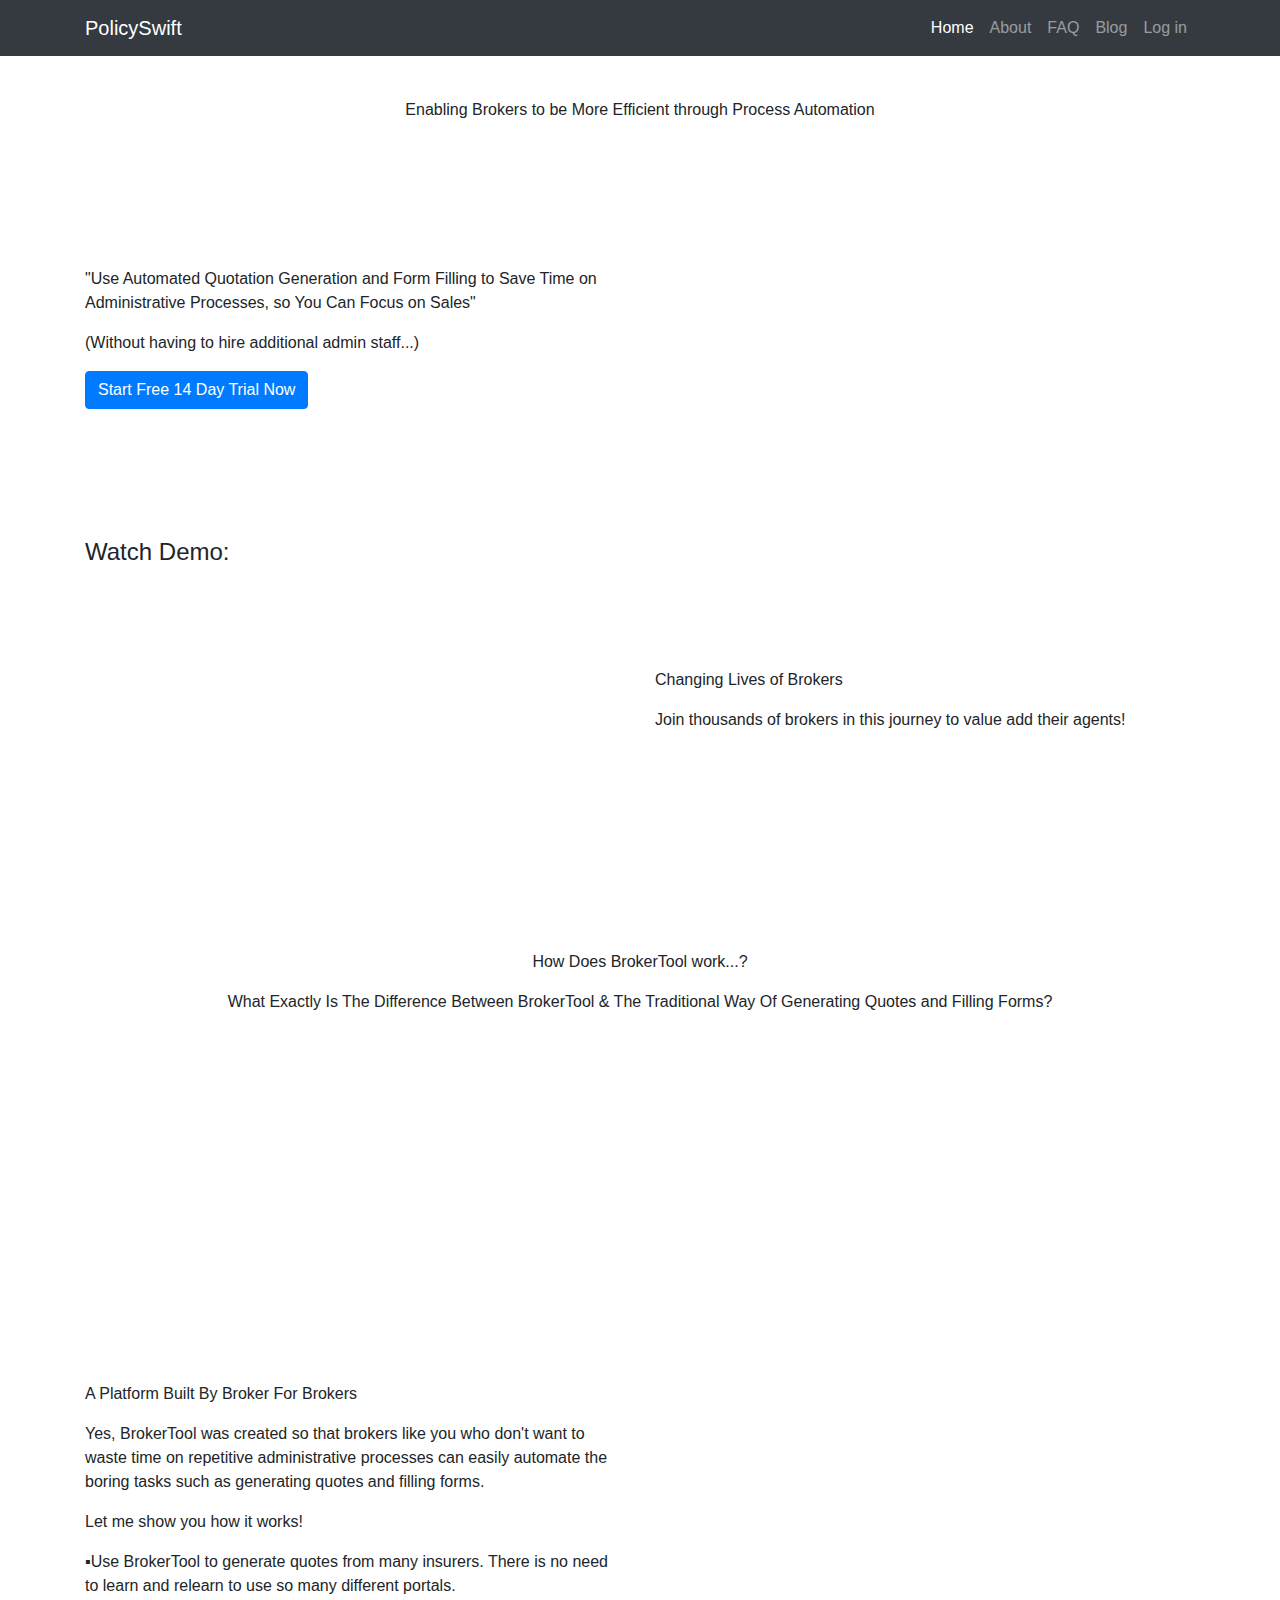
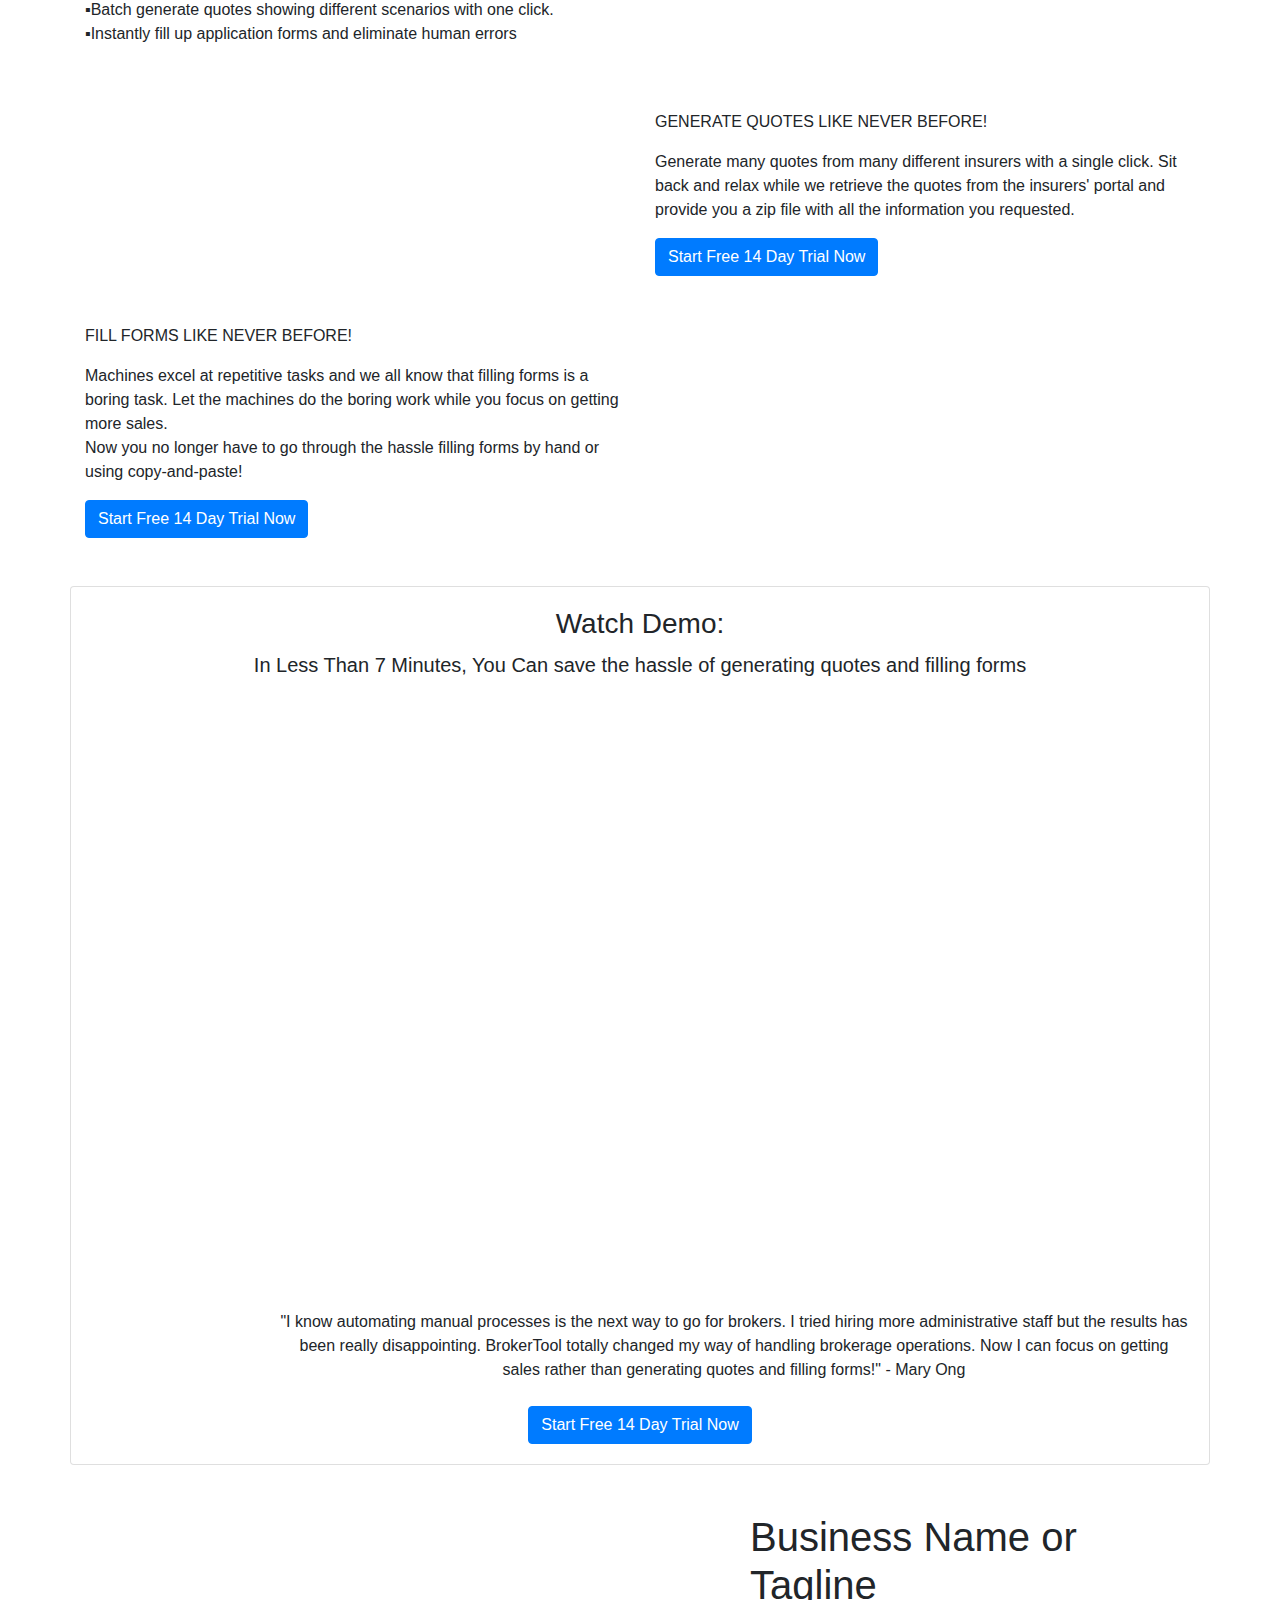
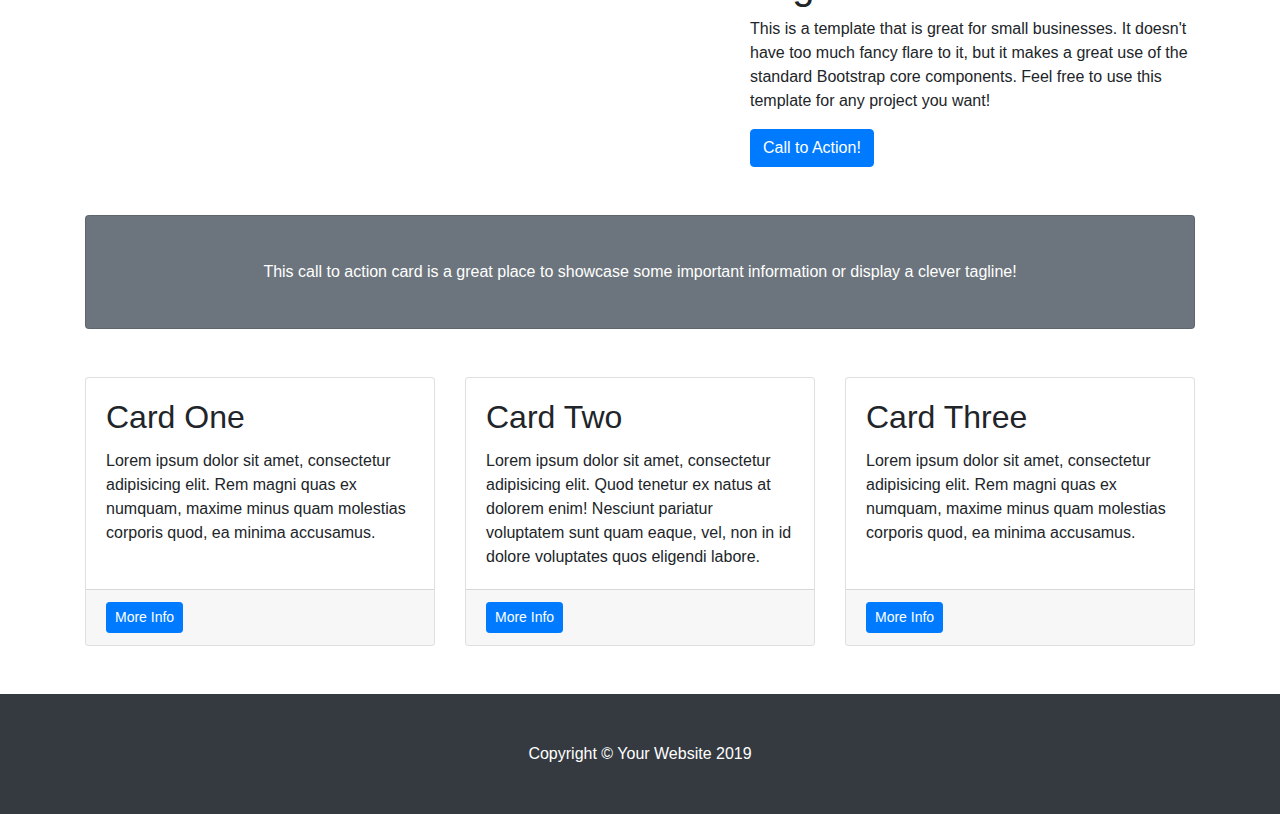
==== source/PolicySwiftMain.html @ 69e01a6b "test commit" ====
<!doctype html>
<html lang="en">

<head>
  <!-- Required meta tags -->
  <meta charset="utf-8">
  <meta name="viewport" content="width=device-width, initial-scale=1, shrink-to-fit=no">

  <!-- Bootstrap CSS -->
  <link rel="stylesheet" href="https://stackpath.bootstrapcdn.com/bootstrap/4.3.1/css/bootstrap.min.css"
    integrity="sha384-ggOyR0iXCbMQv3Xipma34MD+dH/1fQ784/j6cY/iJTQUOhcWr7x9JvoRxT2MZw1T" crossorigin="anonymous">

  <style>
    body {
      padding-top: 50px;
    }
  </style>

  <title>PolicySwift</title>
</head>

<body>
  <!-- Navigation -->
  <nav class="navbar navbar-expand-lg navbar-dark bg-dark fixed-top">
    <div class="container">
      <a class="navbar-brand" href="#">PolicySwift</a>
      <button class="navbar-toggler" type="button" data-toggle="collapse" data-target="#navbarResponsive"
        aria-controls="navbarResponsive" aria-expanded="false" aria-label="Toggle navigation">
        <span class="navbar-toggler-icon"></span>
      </button>
      <div class="collapse navbar-collapse" id="navbarResponsive">
        <ul class="navbar-nav ml-auto">
          <li class="nav-item active">
            <a class="nav-link" href="#">Home
              <span class="sr-only">(current)</span>
            </a>
          </li>
          <li class="nav-item">
            <a class="nav-link" href="#">About</a>
          </li>
          <li class="nav-item">
            <a class="nav-link" href="#">FAQ</a>
          </li>
          <li class="nav-item">
            <a class="nav-link" href="#">Blog</a>
          </li>
          <li class="nav-item">
            <a class="nav-link" href="#">Log in</a>
          </li>
        </ul>
      </div>
    </div>
  </nav>
  <!--TestCommit-->
  <!-- Page Content -->
  <div class="container">

    <div class="row align-items-center my-5">
      <div class="col-lg-12 text-center">
        <p>Enabling Brokers to be More Efficient through Process Automation</p>
      </div>
    </div>

    <div class="row align-items-center my-5">
      <div class="col-lg-6">
        <p>"Use Automated Quotation Generation and Form Filling to Save Time on Administrative Processes, so You Can
          Focus on Sales"
        </p>
        <p>
          (Without having to hire additional admin staff...)
        </p>
        <a class="btn btn-primary" href="#">Start Free 14 Day Trial Now</a>
      </div>
      <div class="col-lg-6">
        <div class="embed-responsive embed-responsive-16by9">
          <iframe class="embed-responsive-item" src="https://www.youtube.com/embed/fA9AzCtvFrs"
            allowfullscreen></iframe>
        </div>
      </div>
    </div>

    <div class="row align-items-center my-5">
      <div class="col-lg-6">
        <h4>Watch Demo:</h4>
        <div class="embed-responsive embed-responsive-16by9">
          <iframe class="embed-responsive-item" src="https://www.youtube.com/embed/QvEzQPfmwkQ"
            allowfullscreen></iframe>
        </div>
      </div>
      <div class="col-lg-6">
        <p>Changing Lives of Brokers </p>
        <p>Join thousands of brokers in this journey to value add their agents!</p>
      </div>
    </div>

    <div class="row align-items-center my-5">
      <div class="col-lg-12 text-center">
        <img class="img-fluid rounded mb-4 mb-lg-0" src="https://via.placeholder.com/200x100?text=LOGO" alt="">
        <p>How Does BrokerTool work...?</p>
        <p>What Exactly Is The Difference Between BrokerTool & The Traditional Way Of Generating Quotes and Filling
          Forms? </p>
      </div>
    </div>

    <!-- nested rows -->
    <div class="row align-items-center my-5">
      <!-- left column -->
      <div class="col-lg-6">
        <div class="embed-responsive embed-responsive-16by9">
          <iframe class="embed-responsive-item" src="https://www.youtube.com/embed/y3o_ywnjthQ"
            allowfullscreen></iframe>
        </div>
        <p>A Platform Built By Broker For Brokers</p>
        <p>Yes, BrokerTool was created so that brokers like you who don't want to waste time on repetitive
          administrative processes can easily automate the boring tasks such as generating quotes and filling forms.
        </p>
        <p>Let me show you how it works!</p>
        <p>&#9642;Use BrokerTool to generate quotes from many insurers. There is no need to learn and relearn to use
          so many different portals.<br>
          ​&#9642;Batch generate quotes showing different scenarios with one click.<br>
          &#9642;Instantly fill up application forms and eliminate human errors</p>
      </div>
      <!-- right column -->
      <div class="col-lg-6 text-center">
        <div class="row align-items-center my-5">
          <div class="col-lg-12 text-center">
            <img class="img-fluid rounded mb-4 mb-lg-0" src="https://via.placeholder.com/200x100?text" alt="">
          </div>
        </div>
        <div class="row align-items-center my-5">
          <div class="col-lg-12 text-center">
            <img class="img-fluid rounded mb-4 mb-lg-0" src="https://via.placeholder.com/200x100" alt="">
          </div>
        </div>
        <div class="row align-items-center my-5">
          <div class="col-lg-12 text-center">
            <img class="img-fluid rounded mb-4 mb-lg-0" src="https://via.placeholder.com/200x100" alt="">
          </div>
        </div>
        <div class="row align-items-center my-5">
          <div class="col-lg-12 text-center">
            <img class="img-fluid rounded mb-4 mb-lg-0" src="https://via.placeholder.com/200x100" alt="">
          </div>
        </div>
      </div>
    </div>

    <div class="row align-items-center my-5">
      <div class="col-lg-6">
        <img class="img-fluid rounded mb-4 mb-lg-0" src="https://via.placeholder.com/400x200" alt="">
      </div>
      <div class="col-lg-6">
        <p>
          GENERATE QUOTES LIKE NEVER BEFORE!
        </p>
        <p>
          Generate many quotes from many different insurers with a single click. Sit back and relax while we retrieve
          the quotes from the insurers' portal and provide you a zip file with all the information you requested.
        </p>
        <a class="btn btn-primary" href="#">Start Free 14 Day Trial Now</a>
      </div>
    </div>

    <div class="row align-items-center my-5">
      <div class="col-lg-6">
        <p>
          FILL FORMS LIKE NEVER BEFORE!
        </p>
        <p>
          Machines excel at repetitive tasks and we all know that filling forms is a boring task. Let the machines do
          the boring work while you focus on getting more sales.<br>
          Now you no longer have to go through the hassle filling forms by hand or using copy-and-paste!
        </p>
        <a class="btn btn-primary" href="#">Start Free 14 Day Trial Now</a>
      </div>
      <div class="col-lg-6">
        <img class="img-fluid rounded mb-4 mb-lg-0" src="https://via.placeholder.com/400x200" alt="">
      </div>
    </div>

    <div class="row align-items-center my-5">
      <div class="card">
        <div class="card-body text-center">
          <h3 class="card-title">Watch Demo:</h3>
          <h5 class="card-text">In Less Than 7 Minutes, You Can save the hassle of generating quotes and
            filling forms
          </h5>
          <div class="embed-responsive embed-responsive-16by9">
            <iframe class="embed-responsive-item" src="https://www.youtube.com/embed/fA9AzCtvFrs"
              allowfullscreen></iframe>
          </div>
          <div class="row my-2">
            <div class="col-lg-2"><img class=" img-fluid rounded mb-4 mb-lg-0" src="https://via.placeholder.com/200x200"
                alt="">
            </div>
            <div class="col-lg-10">
              <p>"I know automating manual processes is the next way to go for brokers. I tried hiring more
                administrative staff but the results has been really disappointing. BrokerTool totally changed my way of
                handling brokerage operations. Now I can focus on getting sales rather than generating quotes and
                filling forms!" - Mary Ong </p>
            </div>
          </div>
          <a href="#" class="btn btn-primary">Start Free 14 Day Trial Now</a>
        </div>
      </div>
    </div>

    <!-- Heading Row -->
    <div class="row align-items-center my-5">
      <div class="col-lg-7">
        <img class="img-fluid rounded mb-4 mb-lg-0" src="https://via.placeholder.com/900x400" alt="">
      </div>
      <div class="col-lg-5">
        <h1 class="font-weight-light">Business Name or Tagline</h1>
        <p>This is a template that is great for small businesses. It doesn't have too much fancy flare to it, but it
          makes a great use of the standard Bootstrap core components. Feel free to use this template for any
          project
          you want!</p>
        <a class="btn btn-primary" href="#">Call to Action!</a>
      </div>
    </div>
    <!-- /.row -->

    <!-- Call to Action Well -->
    <div class="card text-white bg-secondary my-5 py-4 text-center">
      <div class="card-body">
        <p class="text-white m-0">This call to action card is a great place to showcase some important information
          or
          display a clever tagline!</p>
      </div>
    </div>

    <!-- Content Row -->
    <div class="row">
      <div class="col-md-4 mb-5">
        <div class="card h-100">
          <div class="card-body">
            <h2 class="card-title">Card One</h2>
            <p class="card-text">Lorem ipsum dolor sit amet, consectetur adipisicing elit. Rem magni quas ex
              numquam,
              maxime minus quam molestias corporis quod, ea minima accusamus.</p>
          </div>
          <div class="card-footer">
            <a href="#" class="btn btn-primary btn-sm">More Info</a>
          </div>
        </div>
      </div>
      <!-- /.col-md-4 -->
      <div class="col-md-4 mb-5">
        <div class="card h-100">
          <div class="card-body">
            <h2 class="card-title">Card Two</h2>
            <p class="card-text">Lorem ipsum dolor sit amet, consectetur adipisicing elit. Quod tenetur ex natus at
              dolorem enim! Nesciunt pariatur voluptatem sunt quam eaque, vel, non in id dolore voluptates quos
              eligendi
              labore.</p>
          </div>
          <div class="card-footer">
            <a href="#" class="btn btn-primary btn-sm">More Info</a>
          </div>
        </div>
      </div>
      <!-- /.col-md-4 -->
      <div class="col-md-4 mb-5">
        <div class="card h-100">
          <div class="card-body">
            <h2 class="card-title">Card Three</h2>
            <p class="card-text">Lorem ipsum dolor sit amet, consectetur adipisicing elit. Rem magni quas ex
              numquam,
              maxime minus quam molestias corporis quod, ea minima accusamus.</p>
          </div>
          <div class="card-footer">
            <a href="#" class="btn btn-primary btn-sm">More Info</a>
          </div>
        </div>
      </div>
      <!-- /.col-md-4 -->

    </div>
    <!-- /.row -->

  </div>
  <!-- /.container -->

  <!-- Footer -->
  <footer class="py-5 bg-dark">
    <div class="container">
      <p class="m-0 text-center text-white">Copyright &copy; Your Website 2019</p>
    </div>
  </footer>

  <!-- Optional JavaScript -->
  <!-- jQuery first, then Popper.js, then Bootstrap JS -->
  <script src="https://code.jquery.com/jquery-3.3.1.slim.min.js"
    integrity="sha384-q8i/X+965DzO0rT7abK41JStQIAqVgRVzpbzo5smXKp4YfRvH+8abtTE1Pi6jizo"
    crossorigin="anonymous"></script>
  <script src="https://cdnjs.cloudflare.com/ajax/libs/popper.js/1.14.7/umd/popper.min.js"
    integrity="sha384-UO2eT0CpHqdSJQ6hJty5KVphtPhzWj9WO1clHTMGa3JDZwrnQq4sF86dIHNDz0W1"
    crossorigin="anonymous"></script>
  <script src="https://stackpath.bootstrapcdn.com/bootstrap/4.3.1/js/bootstrap.min.js"
    integrity="sha384-JjSmVgyd0p3pXB1rRibZUAYoIIy6OrQ6VrjIEaFf/nJGzIxFDsf4x0xIM+B07jRM"
    crossorigin="anonymous"></script>
</body>

</html>
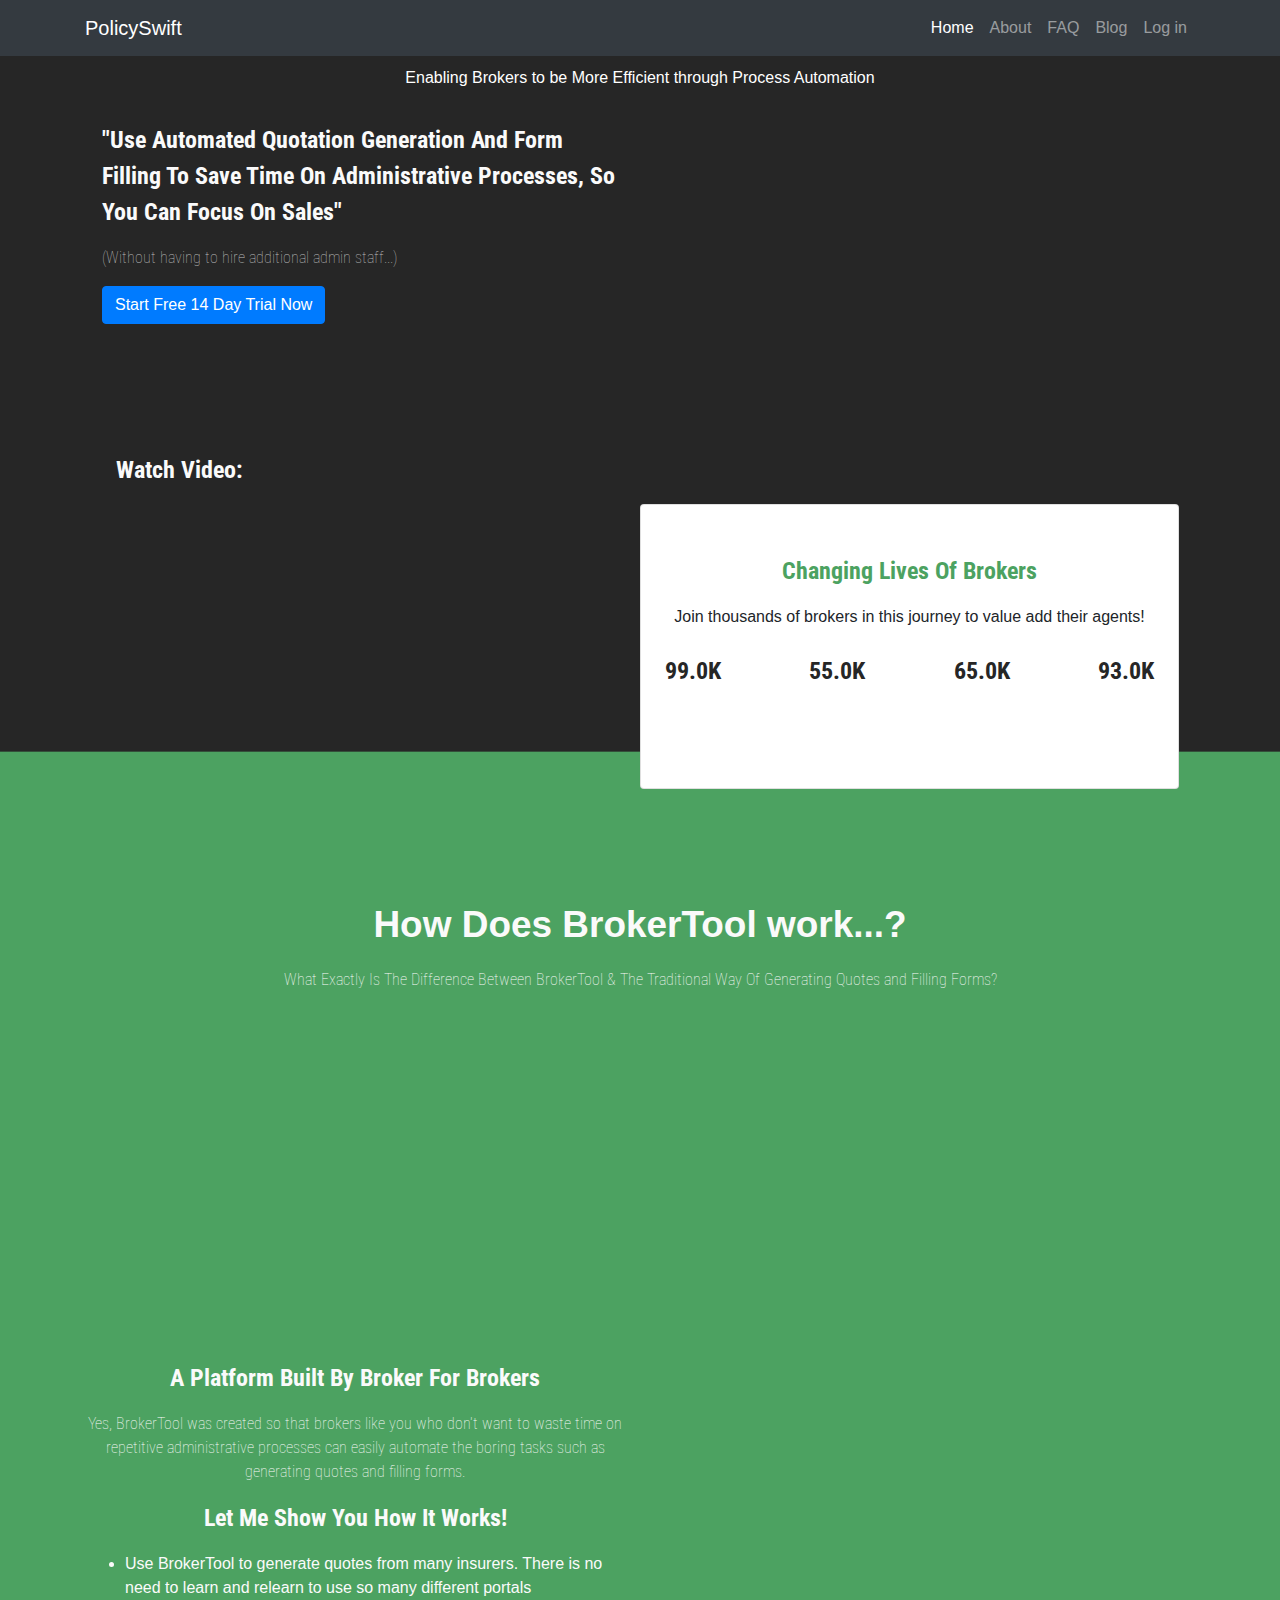
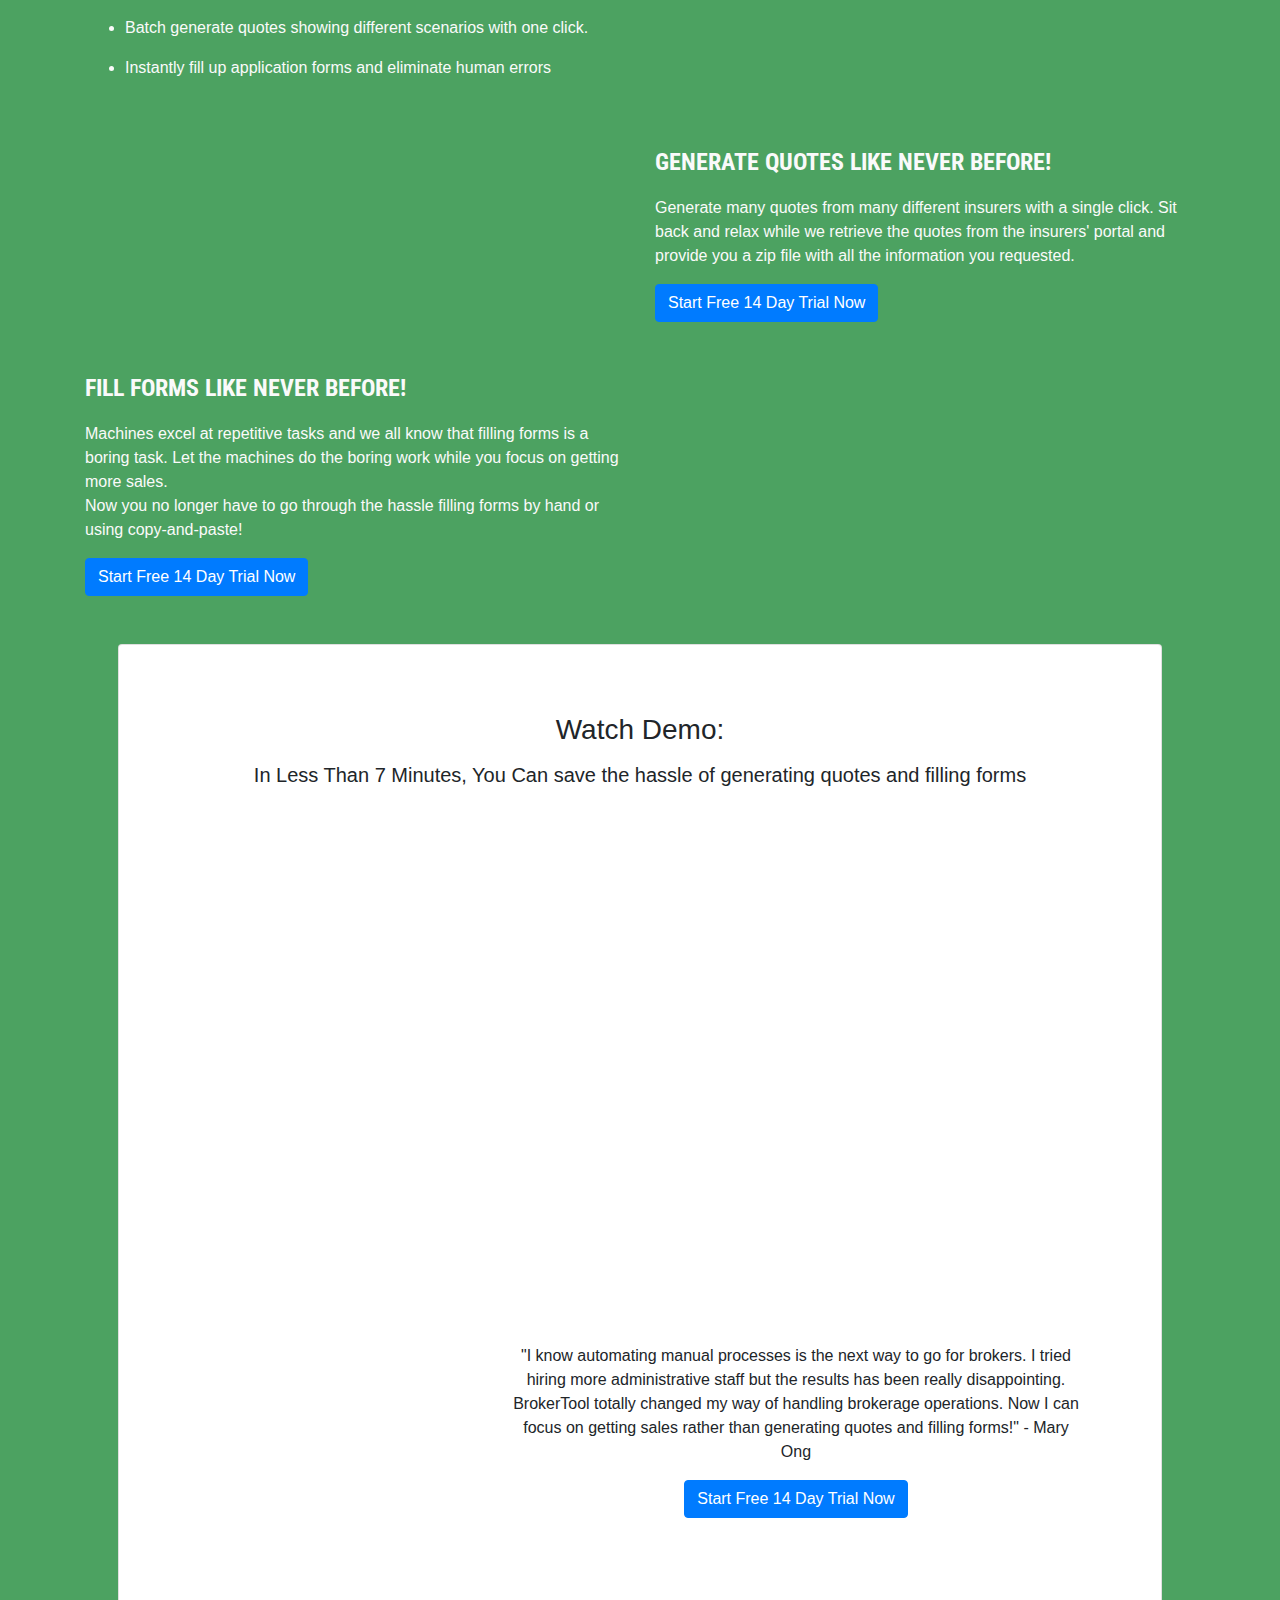
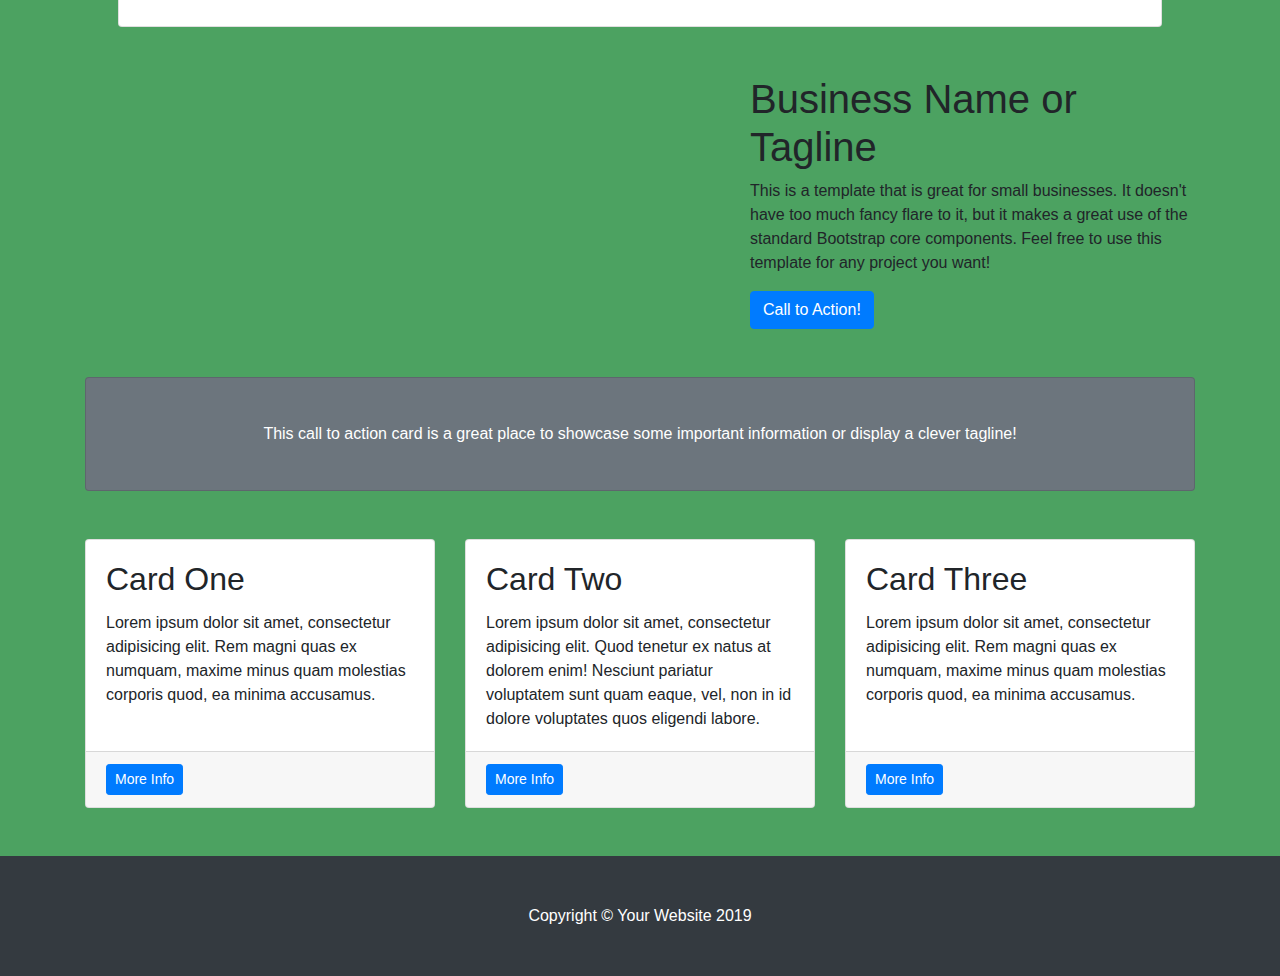
==== commit 7d54b250: "styling page" ====
--- a/source/PolicySwiftMain.html
+++ b/source/PolicySwiftMain.html
@@ -1,305 +1,450 @@
-<!doctype html>
+<!DOCTYPE html>
 <html lang="en">
-
-<head>
-  <!-- Required meta tags -->
-  <meta charset="utf-8">
-  <meta name="viewport" content="width=device-width, initial-scale=1, shrink-to-fit=no">
-
-  <!-- Bootstrap CSS -->
-  <link rel="stylesheet" href="https://stackpath.bootstrapcdn.com/bootstrap/4.3.1/css/bootstrap.min.css"
-    integrity="sha384-ggOyR0iXCbMQv3Xipma34MD+dH/1fQ784/j6cY/iJTQUOhcWr7x9JvoRxT2MZw1T" crossorigin="anonymous">
-
-  <style>
-    body {
-      padding-top: 50px;
-    }
-  </style>
-
-  <title>PolicySwift</title>
-</head>
-
-<body>
-  <!-- Navigation -->
-  <nav class="navbar navbar-expand-lg navbar-dark bg-dark fixed-top">
-    <div class="container">
-      <a class="navbar-brand" href="#">PolicySwift</a>
-      <button class="navbar-toggler" type="button" data-toggle="collapse" data-target="#navbarResponsive"
-        aria-controls="navbarResponsive" aria-expanded="false" aria-label="Toggle navigation">
-        <span class="navbar-toggler-icon"></span>
-      </button>
-      <div class="collapse navbar-collapse" id="navbarResponsive">
-        <ul class="navbar-nav ml-auto">
-          <li class="nav-item active">
-            <a class="nav-link" href="#">Home
-              <span class="sr-only">(current)</span>
-            </a>
-          </li>
-          <li class="nav-item">
-            <a class="nav-link" href="#">About</a>
-          </li>
-          <li class="nav-item">
-            <a class="nav-link" href="#">FAQ</a>
-          </li>
-          <li class="nav-item">
-            <a class="nav-link" href="#">Blog</a>
-          </li>
-          <li class="nav-item">
-            <a class="nav-link" href="#">Log in</a>
-          </li>
-        </ul>
-      </div>
-    </div>
-  </nav>
-  <!--TestCommit-->
-  <!-- Page Content -->
-  <div class="container">
-
-    <div class="row align-items-center my-5">
-      <div class="col-lg-12 text-center">
-        <p>Enabling Brokers to be More Efficient through Process Automation</p>
-      </div>
-    </div>
-
-    <div class="row align-items-center my-5">
-      <div class="col-lg-6">
-        <p>"Use Automated Quotation Generation and Form Filling to Save Time on Administrative Processes, so You Can
-          Focus on Sales"
-        </p>
-        <p>
-          (Without having to hire additional admin staff...)
-        </p>
-        <a class="btn btn-primary" href="#">Start Free 14 Day Trial Now</a>
-      </div>
-      <div class="col-lg-6">
-        <div class="embed-responsive embed-responsive-16by9">
-          <iframe class="embed-responsive-item" src="https://www.youtube.com/embed/fA9AzCtvFrs"
-            allowfullscreen></iframe>
+  <head>
+    <!-- Required meta tags -->
+    <meta charset="utf-8" />
+    <meta
+      name="viewport"
+      content="width=device-width, initial-scale=1, shrink-to-fit=no"
+    />
+    <!-- Font -->
+    <link
+      href="https://fonts.googleapis.com/css?family=Roboto+Condensed&display=swap"
+      rel="stylesheet"
+    />
+    <!-- Bootstrap CSS -->
+    <link
+      rel="stylesheet"
+      href="https://stackpath.bootstrapcdn.com/bootstrap/4.3.1/css/bootstrap.min.css"
+      integrity="sha384-ggOyR0iXCbMQv3Xipma34MD+dH/1fQ784/j6cY/iJTQUOhcWr7x9JvoRxT2MZw1T"
+      crossorigin="anonymous"
+    />
+    <link rel="stylesheet" href="./MainStyle.css" />
+    <style>
+      body {
+        padding-top: 50px;
+      }
+    </style>
+
+    <title>PolicySwift</title>
+  </head>
+
+  <body id="myBackground">
+    <!-- Navigation -->
+    <header>
+      <nav class="navbar navbar-expand-lg fixed-top navbar-dark bg-dark">
+        <div class="container">
+          <a class="navbar-brand" href="#">PolicySwift</a>
+          <button
+            class="navbar-toggler"
+            type="button"
+            data-toggle="collapse"
+            data-target="#navbarResponsive"
+            aria-controls="navbarResponsive"
+            aria-expanded="false"
+            aria-label="Toggle navigation"
+          >
+            <span class="navbar-toggler-icon"></span>
+          </button>
+          <div class="collapse navbar-collapse" id="navbarResponsive">
+            <ul class="navbar-nav ml-auto">
+              <li class="nav-item active">
+                <a class="nav-link" href="#"
+                  >Home
+                  <span class="sr-only">(current)</span>
+                </a>
+              </li>
+              <li class="nav-item">
+                <a class="nav-link" href="#">About</a>
+              </li>
+              <li class="nav-item">
+                <a class="nav-link" href="#">FAQ</a>
+              </li>
+              <li class="nav-item">
+                <a class="nav-link" href="#">Blog</a>
+              </li>
+              <li class="nav-item">
+                <a class="nav-link" href="#">Log in</a>
+              </li>
+            </ul>
+          </div>
+        </div>
+      </nav>
+      <!--Heading-->
+      <div class="row align-items-center my-3">
+        <div class="col-lg-12 text-center">
+          <p style="color:white;">
+            Enabling Brokers to be More Efficient through Process Automation
+          </p>
         </div>
       </div>
-    </div>
-
-    <div class="row align-items-center my-5">
-      <div class="col-lg-6">
-        <h4>Watch Demo:</h4>
-        <div class="embed-responsive embed-responsive-16by9">
-          <iframe class="embed-responsive-item" src="https://www.youtube.com/embed/QvEzQPfmwkQ"
-            allowfullscreen></iframe>
-        </div>
+    </header>
+    <!--TestCommit-->
+    <!-- Page Content -->
+    <main>
+      <div class="container">
+        <section id="headerCover">
+          <div class="row my-3 px-3">
+            <div class="col-md-6 px-3 pb-3">
+              <p class="title extra-light">
+                "Use Automated Quotation Generation and Form Filling to Save
+                Time on Administrative Processes, so You Can Focus on Sales"
+              </p>
+              <p class="subtitle light">
+                (Without having to hire additional admin staff...)
+              </p>
+              <a class="btn btn-primary" href="#"
+                >Start Free 14 Day Trial Now</a
+              >
+            </div>
+            <div class="col-md-6 px-3 pb-3">
+              <div class="embed-responsive embed-responsive-16by9">
+                <iframe
+                  class="embed-responsive-item"
+                  src="https://www.youtube.com/embed/fA9AzCtvFrs"
+                  allowfullscreen
+                ></iframe>
+              </div>
+            </div>
+          </div>
+
+          <div class="col-md-12 my-3 py-1">
+            <p class="title extra-light px-3">Watch video:</p>
+            <div class="row my-3 px-3">
+              <div class="col-md-6 px-3 pb-3">
+                <div class="embed-responsive embed-responsive-16by9">
+                  <iframe
+                    class="embed-responsive-item"
+                    src="https://www.youtube.com/embed/QvEzQPfmwkQ"
+                    allowfullscreen
+                  ></iframe>
+                </div>
+              </div>
+              <div class="col-md-6 card px-3 py-5 mb-3">
+                <div class="text-center px-3">
+                  <p class="title primary">Changing Lives of Brokers</p>
+                  <p>
+                    Join thousands of brokers in this journey to value add their
+                    agents!
+                  </p>
+                </div>
+                <div
+                  class="d-flex flex-row bd-highlight justify-content-between"
+                >
+                  <div class="p-2"><p class="title dark">99.0K</p></div>
+                  <div class="p-2"><p class="title dark">55.0K</p></div>
+                  <div class="p-2"><p class="title dark">65.0K</p></div>
+                  <div class="p-2"><p class="title dark">93.0K</p></div>
+                </div>
+              </div>
+            </div>
+          </div>
+        </section>
+        <section>
+          <div class="row align-items-center my-5">
+            <div class="col-lg-12 text-center">
+              <img
+                class="img-fluid rounded mb-4 mb-lg-0"
+                src="https://via.placeholder.com/200x100?text=LOGO"
+                alt=""
+              />
+              <p class="headerTitle extra-light">
+                How Does BrokerTool work...?
+              </p>
+              <p class="subtitle extra-light">
+                What Exactly Is The Difference Between BrokerTool & The
+                Traditional Way Of Generating Quotes and Filling Forms?
+              </p>
+            </div>
+          </div>
+
+          <!-- nested rows -->
+          <div class="row my-5">
+            <!-- left column -->
+            <div class="col-lg-6 text-center">
+              <div class="embed-responsive embed-responsive-16by9">
+                <iframe
+                  class="embed-responsive-item"
+                  src="https://www.youtube.com/embed/y3o_ywnjthQ"
+                  allowfullscreen
+                ></iframe>
+              </div>
+              <div class="text-center">
+                <p class="title extra-light">
+                  A Platform Built By Broker For Brokers
+                </p>
+                <p class="subtitle extra-light">
+                  Yes, BrokerTool was created so that brokers like you who don't
+                  want to waste time on repetitive administrative processes can
+                  easily automate the boring tasks such as generating quotes and
+                  filling forms.
+                </p>
+                <p class=" title extra-light">Let me show you how it works!</p>
+                <ul class="text-left" style="color:#fafafa">
+                  <li>
+                    <p class="extra-light">
+                      Use BrokerTool to generate quotes from many insurers.
+                      There is no need to learn and relearn to use so many
+                      different portals
+                    </p>
+                  </li>
+                  <li>
+                    <p class="extra-light">
+                      Batch generate quotes showing different scenarios with one
+                      click.
+                    </p>
+                  </li>
+                  <li>
+                    <p class="extra-light">
+                      Instantly fill up application forms and eliminate human
+                      errors
+                    </p>
+                  </li>
+                </ul>
+              </div>
+            </div>
+            <!-- right column -->
+            <div class="col-lg-6 mx-auto">
+              <div class="d-flex flex-column align-items-center my-auto">
+                  <img
+                    class="img-fluid rounded pb-2"
+                    src="https://via.placeholder.com/200x100?text"
+                    alt=""
+                  />
+
+                  <img
+                    class="img-fluid rounded pb-2"
+                    src="https://via.placeholder.com/200x100"
+                    alt=""
+                  />
+              
+              
+                  <img
+                    class="img-fluid rounded pb-2"
+                    src="https://via.placeholder.com/200x100"
+                    alt=""
+                  />
+               
+                  <img
+                    class="img-fluid rounded pb-2"
+                    src="https://via.placeholder.com/200x100"
+                    alt=""
+                  />
+                </div>
+            </div>
+          </div>
+        </section>
+
+        <section>
+          <div class="row align-items-center my-5">
+            <div class="col-lg-6">
+              <img
+                class="img-fluid rounded mb-4 mb-lg-0"
+                src="https://via.placeholder.com/400x200"
+                alt=""
+              />
+            </div>
+            <div class="col-lg-6">
+              <p class="title extra-light">
+                GENERATE QUOTES LIKE NEVER BEFORE!
+              </p>
+              <p class="extra-light">
+                Generate many quotes from many different insurers with a single
+                click. Sit back and relax while we retrieve the quotes from the
+                insurers' portal and provide you a zip file with all the
+                information you requested.
+              </p>
+              <a class="btn btn-primary" href="#"
+                >Start Free 14 Day Trial Now</a
+              >
+            </div>
+          </div>
+
+          <div class="row align-items-center my-5">
+            <div class="col-lg-6">
+              <p class="title extra-light">
+                FILL FORMS LIKE NEVER BEFORE!
+              </p>
+              <p class="extra-light">
+                Machines excel at repetitive tasks and we all know that filling
+                forms is a boring task. Let the machines do the boring work
+                while you focus on getting more sales.<br />
+                Now you no longer have to go through the hassle filling forms by
+                hand or using copy-and-paste!
+              </p>
+              <a class="btn btn-primary" href="#"
+                >Start Free 14 Day Trial Now</a
+              >
+            </div>
+            <div class="col-lg-6">
+              <img
+                class="img-fluid rounded mb-4 mb-lg-0"
+                src="https://via.placeholder.com/400x200"
+                alt=""
+              />
+            </div>
+          </div>
+        </section>
+
+        <section>
+          <div class="row align-items-center my-5">
+            <div class="card mx-5 p-5">
+              <div class="card-body text-center">
+                <h3 class="card-title">Watch Demo:</h3>
+                <h5 class="card-text px-5 py-1 m-1">
+                  In Less Than 7 Minutes, You Can save the hassle of generating
+                  quotes and filling forms
+                </h5>
+                <div class="embed-responsive embed-responsive-16by9">
+                  <iframe
+                    class="embed-responsive-item"
+                    src="https://www.youtube.com/embed/fA9AzCtvFrs"
+                    allowfullscreen
+                  ></iframe>
+                </div>
+                <div class="row my-3">
+                  <div class="col-lg-4 p-4">
+                    <img
+                      class=" img-fluid rounded mb-4 mb-lg-0"
+                      src="https://via.placeholder.com/200x200"
+                      alt=""
+                    />
+                  </div>
+                  <div class="col-lg-8 p-4 align-items-center">
+                    <p>
+                      "I know automating manual processes is the next way to go
+                      for brokers. I tried hiring more administrative staff but
+                      the results has been really disappointing. BrokerTool
+                      totally changed my way of handling brokerage operations.
+                      Now I can focus on getting sales rather than generating
+                      quotes and filling forms!" - Mary Ong
+                    </p>
+                    <a href="#" class="btn btn-primary"
+                  >Start Free 14 Day Trial Now</a
+                >
+                  </div>
+                </div>
+                
+              </div>
+            </div>
+          </div>
+        </section>
+
+        <!-- Heading Row -->
+        <section>
+          <div class="row align-items-center my-5">
+            <div class="col-lg-7">
+              <img
+                class="img-fluid rounded mb-4 mb-lg-0"
+                src="https://via.placeholder.com/900x400"
+                alt=""
+              />
+            </div>
+            <div class="col-lg-5">
+              <h1 class="font-weight-light">Business Name or Tagline</h1>
+              <p>
+                This is a template that is great for small businesses. It
+                doesn't have too much fancy flare to it, but it makes a great
+                use of the standard Bootstrap core components. Feel free to use
+                this template for any project you want!
+              </p>
+              <a class="btn btn-primary" href="#">Call to Action!</a>
+            </div>
+          </div>
+          <!-- /.row -->
+
+          <!-- Call to Action Well -->
+          <div class="card text-white bg-secondary my-5 py-4 text-center">
+            <div class="card-body">
+              <p class="text-white m-0">
+                This call to action card is a great place to showcase some
+                important information or display a clever tagline!
+              </p>
+            </div>
+          </div>
+
+          <!-- Content Row -->
+          <div class="row">
+            <div class="col-md-4 mb-5">
+              <div class="card h-100">
+                <div class="card-body">
+                  <h2 class="card-title">Card One</h2>
+                  <p class="card-text">
+                    Lorem ipsum dolor sit amet, consectetur adipisicing elit.
+                    Rem magni quas ex numquam, maxime minus quam molestias
+                    corporis quod, ea minima accusamus.
+                  </p>
+                </div>
+                <div class="card-footer">
+                  <a href="#" class="btn btn-primary btn-sm">More Info</a>
+                </div>
+              </div>
+            </div>
+            <!-- /.col-md-4 -->
+            <div class="col-md-4 mb-5">
+              <div class="card h-100">
+                <div class="card-body">
+                  <h2 class="card-title">Card Two</h2>
+                  <p class="card-text">
+                    Lorem ipsum dolor sit amet, consectetur adipisicing elit.
+                    Quod tenetur ex natus at dolorem enim! Nesciunt pariatur
+                    voluptatem sunt quam eaque, vel, non in id dolore voluptates
+                    quos eligendi labore.
+                  </p>
+                </div>
+                <div class="card-footer">
+                  <a href="#" class="btn btn-primary btn-sm">More Info</a>
+                </div>
+              </div>
+            </div>
+            <!-- /.col-md-4 -->
+            <div class="col-md-4 mb-5">
+              <div class="card h-100">
+                <div class="card-body">
+                  <h2 class="card-title">Card Three</h2>
+                  <p class="card-text">
+                    Lorem ipsum dolor sit amet, consectetur adipisicing elit.
+                    Rem magni quas ex numquam, maxime minus quam molestias
+                    corporis quod, ea minima accusamus.
+                  </p>
+                </div>
+                <div class="card-footer">
+                  <a href="#" class="btn btn-primary btn-sm">More Info</a>
+                </div>
+              </div>
+            </div>
+            <!-- /.col-md-4 -->
+          </div>
+          <!-- /.row -->
+        </section>
       </div>
-      <div class="col-lg-6">
-        <p>Changing Lives of Brokers </p>
-        <p>Join thousands of brokers in this journey to value add their agents!</p>
+      <!-- /.container -->
+    </main>
+    <!-- Footer -->
+    <footer class="py-5 bg-dark">
+      <div class="container">
+        <p class="m-0 text-center text-white">
+          Copyright &copy; Your Website 2019
+        </p>
       </div>
-    </div>
-
-    <div class="row align-items-center my-5">
-      <div class="col-lg-12 text-center">
-        <img class="img-fluid rounded mb-4 mb-lg-0" src="https://via.placeholder.com/200x100?text=LOGO" alt="">
-        <p>How Does BrokerTool work...?</p>
-        <p>What Exactly Is The Difference Between BrokerTool & The Traditional Way Of Generating Quotes and Filling
-          Forms? </p>
-      </div>
-    </div>
-
-    <!-- nested rows -->
-    <div class="row align-items-center my-5">
-      <!-- left column -->
-      <div class="col-lg-6">
-        <div class="embed-responsive embed-responsive-16by9">
-          <iframe class="embed-responsive-item" src="https://www.youtube.com/embed/y3o_ywnjthQ"
-            allowfullscreen></iframe>
-        </div>
-        <p>A Platform Built By Broker For Brokers</p>
-        <p>Yes, BrokerTool was created so that brokers like you who don't want to waste time on repetitive
-          administrative processes can easily automate the boring tasks such as generating quotes and filling forms.
-        </p>
-        <p>Let me show you how it works!</p>
-        <p>&#9642;Use BrokerTool to generate quotes from many insurers. There is no need to learn and relearn to use
-          so many different portals.<br>
-          ​&#9642;Batch generate quotes showing different scenarios with one click.<br>
-          &#9642;Instantly fill up application forms and eliminate human errors</p>
-      </div>
-      <!-- right column -->
-      <div class="col-lg-6 text-center">
-        <div class="row align-items-center my-5">
-          <div class="col-lg-12 text-center">
-            <img class="img-fluid rounded mb-4 mb-lg-0" src="https://via.placeholder.com/200x100?text" alt="">
-          </div>
-        </div>
-        <div class="row align-items-center my-5">
-          <div class="col-lg-12 text-center">
-            <img class="img-fluid rounded mb-4 mb-lg-0" src="https://via.placeholder.com/200x100" alt="">
-          </div>
-        </div>
-        <div class="row align-items-center my-5">
-          <div class="col-lg-12 text-center">
-            <img class="img-fluid rounded mb-4 mb-lg-0" src="https://via.placeholder.com/200x100" alt="">
-          </div>
-        </div>
-        <div class="row align-items-center my-5">
-          <div class="col-lg-12 text-center">
-            <img class="img-fluid rounded mb-4 mb-lg-0" src="https://via.placeholder.com/200x100" alt="">
-          </div>
-        </div>
-      </div>
-    </div>
-
-    <div class="row align-items-center my-5">
-      <div class="col-lg-6">
-        <img class="img-fluid rounded mb-4 mb-lg-0" src="https://via.placeholder.com/400x200" alt="">
-      </div>
-      <div class="col-lg-6">
-        <p>
-          GENERATE QUOTES LIKE NEVER BEFORE!
-        </p>
-        <p>
-          Generate many quotes from many different insurers with a single click. Sit back and relax while we retrieve
-          the quotes from the insurers' portal and provide you a zip file with all the information you requested.
-        </p>
-        <a class="btn btn-primary" href="#">Start Free 14 Day Trial Now</a>
-      </div>
-    </div>
-
-    <div class="row align-items-center my-5">
-      <div class="col-lg-6">
-        <p>
-          FILL FORMS LIKE NEVER BEFORE!
-        </p>
-        <p>
-          Machines excel at repetitive tasks and we all know that filling forms is a boring task. Let the machines do
-          the boring work while you focus on getting more sales.<br>
-          Now you no longer have to go through the hassle filling forms by hand or using copy-and-paste!
-        </p>
-        <a class="btn btn-primary" href="#">Start Free 14 Day Trial Now</a>
-      </div>
-      <div class="col-lg-6">
-        <img class="img-fluid rounded mb-4 mb-lg-0" src="https://via.placeholder.com/400x200" alt="">
-      </div>
-    </div>
-
-    <div class="row align-items-center my-5">
-      <div class="card">
-        <div class="card-body text-center">
-          <h3 class="card-title">Watch Demo:</h3>
-          <h5 class="card-text">In Less Than 7 Minutes, You Can save the hassle of generating quotes and
-            filling forms
-          </h5>
-          <div class="embed-responsive embed-responsive-16by9">
-            <iframe class="embed-responsive-item" src="https://www.youtube.com/embed/fA9AzCtvFrs"
-              allowfullscreen></iframe>
-          </div>
-          <div class="row my-2">
-            <div class="col-lg-2"><img class=" img-fluid rounded mb-4 mb-lg-0" src="https://via.placeholder.com/200x200"
-                alt="">
-            </div>
-            <div class="col-lg-10">
-              <p>"I know automating manual processes is the next way to go for brokers. I tried hiring more
-                administrative staff but the results has been really disappointing. BrokerTool totally changed my way of
-                handling brokerage operations. Now I can focus on getting sales rather than generating quotes and
-                filling forms!" - Mary Ong </p>
-            </div>
-          </div>
-          <a href="#" class="btn btn-primary">Start Free 14 Day Trial Now</a>
-        </div>
-      </div>
-    </div>
-
-    <!-- Heading Row -->
-    <div class="row align-items-center my-5">
-      <div class="col-lg-7">
-        <img class="img-fluid rounded mb-4 mb-lg-0" src="https://via.placeholder.com/900x400" alt="">
-      </div>
-      <div class="col-lg-5">
-        <h1 class="font-weight-light">Business Name or Tagline</h1>
-        <p>This is a template that is great for small businesses. It doesn't have too much fancy flare to it, but it
-          makes a great use of the standard Bootstrap core components. Feel free to use this template for any
-          project
-          you want!</p>
-        <a class="btn btn-primary" href="#">Call to Action!</a>
-      </div>
-    </div>
-    <!-- /.row -->
-
-    <!-- Call to Action Well -->
-    <div class="card text-white bg-secondary my-5 py-4 text-center">
-      <div class="card-body">
-        <p class="text-white m-0">This call to action card is a great place to showcase some important information
-          or
-          display a clever tagline!</p>
-      </div>
-    </div>
-
-    <!-- Content Row -->
-    <div class="row">
-      <div class="col-md-4 mb-5">
-        <div class="card h-100">
-          <div class="card-body">
-            <h2 class="card-title">Card One</h2>
-            <p class="card-text">Lorem ipsum dolor sit amet, consectetur adipisicing elit. Rem magni quas ex
-              numquam,
-              maxime minus quam molestias corporis quod, ea minima accusamus.</p>
-          </div>
-          <div class="card-footer">
-            <a href="#" class="btn btn-primary btn-sm">More Info</a>
-          </div>
-        </div>
-      </div>
-      <!-- /.col-md-4 -->
-      <div class="col-md-4 mb-5">
-        <div class="card h-100">
-          <div class="card-body">
-            <h2 class="card-title">Card Two</h2>
-            <p class="card-text">Lorem ipsum dolor sit amet, consectetur adipisicing elit. Quod tenetur ex natus at
-              dolorem enim! Nesciunt pariatur voluptatem sunt quam eaque, vel, non in id dolore voluptates quos
-              eligendi
-              labore.</p>
-          </div>
-          <div class="card-footer">
-            <a href="#" class="btn btn-primary btn-sm">More Info</a>
-          </div>
-        </div>
-      </div>
-      <!-- /.col-md-4 -->
-      <div class="col-md-4 mb-5">
-        <div class="card h-100">
-          <div class="card-body">
-            <h2 class="card-title">Card Three</h2>
-            <p class="card-text">Lorem ipsum dolor sit amet, consectetur adipisicing elit. Rem magni quas ex
-              numquam,
-              maxime minus quam molestias corporis quod, ea minima accusamus.</p>
-          </div>
-          <div class="card-footer">
-            <a href="#" class="btn btn-primary btn-sm">More Info</a>
-          </div>
-        </div>
-      </div>
-      <!-- /.col-md-4 -->
-
-    </div>
-    <!-- /.row -->
-
-  </div>
-  <!-- /.container -->
-
-  <!-- Footer -->
-  <footer class="py-5 bg-dark">
-    <div class="container">
-      <p class="m-0 text-center text-white">Copyright &copy; Your Website 2019</p>
-    </div>
-  </footer>
-
-  <!-- Optional JavaScript -->
-  <!-- jQuery first, then Popper.js, then Bootstrap JS -->
-  <script src="https://code.jquery.com/jquery-3.3.1.slim.min.js"
-    integrity="sha384-q8i/X+965DzO0rT7abK41JStQIAqVgRVzpbzo5smXKp4YfRvH+8abtTE1Pi6jizo"
-    crossorigin="anonymous"></script>
-  <script src="https://cdnjs.cloudflare.com/ajax/libs/popper.js/1.14.7/umd/popper.min.js"
-    integrity="sha384-UO2eT0CpHqdSJQ6hJty5KVphtPhzWj9WO1clHTMGa3JDZwrnQq4sF86dIHNDz0W1"
-    crossorigin="anonymous"></script>
-  <script src="https://stackpath.bootstrapcdn.com/bootstrap/4.3.1/js/bootstrap.min.js"
-    integrity="sha384-JjSmVgyd0p3pXB1rRibZUAYoIIy6OrQ6VrjIEaFf/nJGzIxFDsf4x0xIM+B07jRM"
-    crossorigin="anonymous"></script>
-</body>
-
-</html>+    </footer>
+
+    <!-- Optional JavaScript -->
+    <!-- jQuery first, then Popper.js, then Bootstrap JS -->
+    <script
+      src="https://code.jquery.com/jquery-3.3.1.slim.min.js"
+      integrity="sha384-q8i/X+965DzO0rT7abK41JStQIAqVgRVzpbzo5smXKp4YfRvH+8abtTE1Pi6jizo"
+      crossorigin="anonymous"
+    ></script>
+    <script
+      src="https://cdnjs.cloudflare.com/ajax/libs/popper.js/1.14.7/umd/popper.min.js"
+      integrity="sha384-UO2eT0CpHqdSJQ6hJty5KVphtPhzWj9WO1clHTMGa3JDZwrnQq4sF86dIHNDz0W1"
+      crossorigin="anonymous"
+    ></script>
+    <script
+      src="https://stackpath.bootstrapcdn.com/bootstrap/4.3.1/js/bootstrap.min.js"
+      integrity="sha384-JjSmVgyd0p3pXB1rRibZUAYoIIy6OrQ6VrjIEaFf/nJGzIxFDsf4x0xIM+B07jRM"
+      crossorigin="anonymous"
+    ></script>
+  </body>
+</html>
--- a/source/MainStyle.css
+++ b/source/MainStyle.css
@@ -0,0 +1,50 @@
+/* .navbar-dark {
+  background-color: #fafafa;
+  color: #212121; 
+} */
+#myBackground {
+  background-image: linear-gradient(
+    to bottom,
+    #262626 18%,
+    #4ca261 18%
+  ) !important; /* background-color: pink !important; */
+  margin: 0;
+  max-height: 36%;
+}
+/* .navbar {
+  position: relative;
+} */
+#headerCover {
+  width: 100%;
+  /* z-index: -1;
+  position: absolute; */
+}
+p.title {
+  text-transform: capitalize;
+
+  font-size: 1.5em;
+  font-weight: bold;
+  font-family: "Roboto Condensed", sans-serif !important;
+}
+p.light {
+  color: #bdbdbd;
+}
+p.primary {
+  color: #4ca261;
+}
+p.dark {
+  color: #262626;
+}
+p.subtitle {
+  font-size: 1em;
+  font-weight: lighter;
+  font-family: "Roboto Condensed", sans-serif;
+}
+p.extra-light {
+  color: #fafafa;
+}
+
+.headerTitle {
+  font-size: 2.31em;
+  font-weight: bold;
+}
